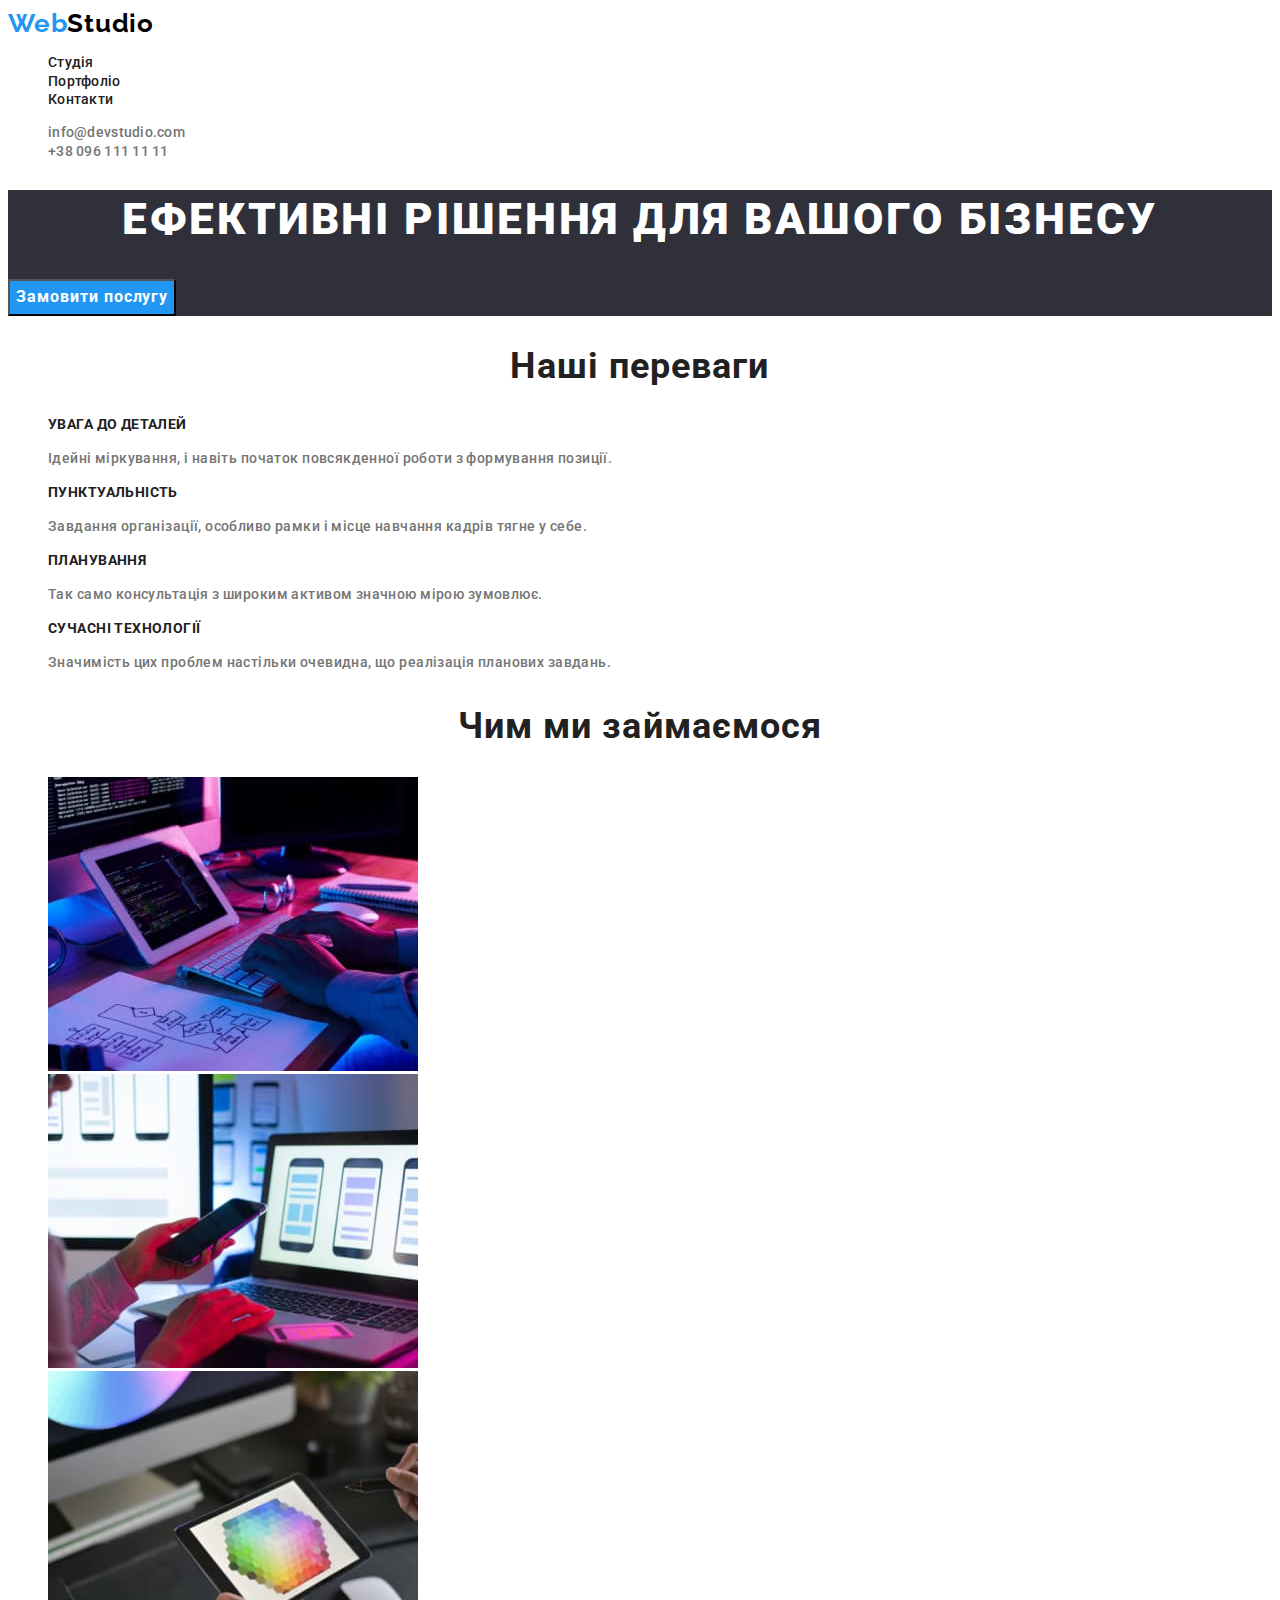
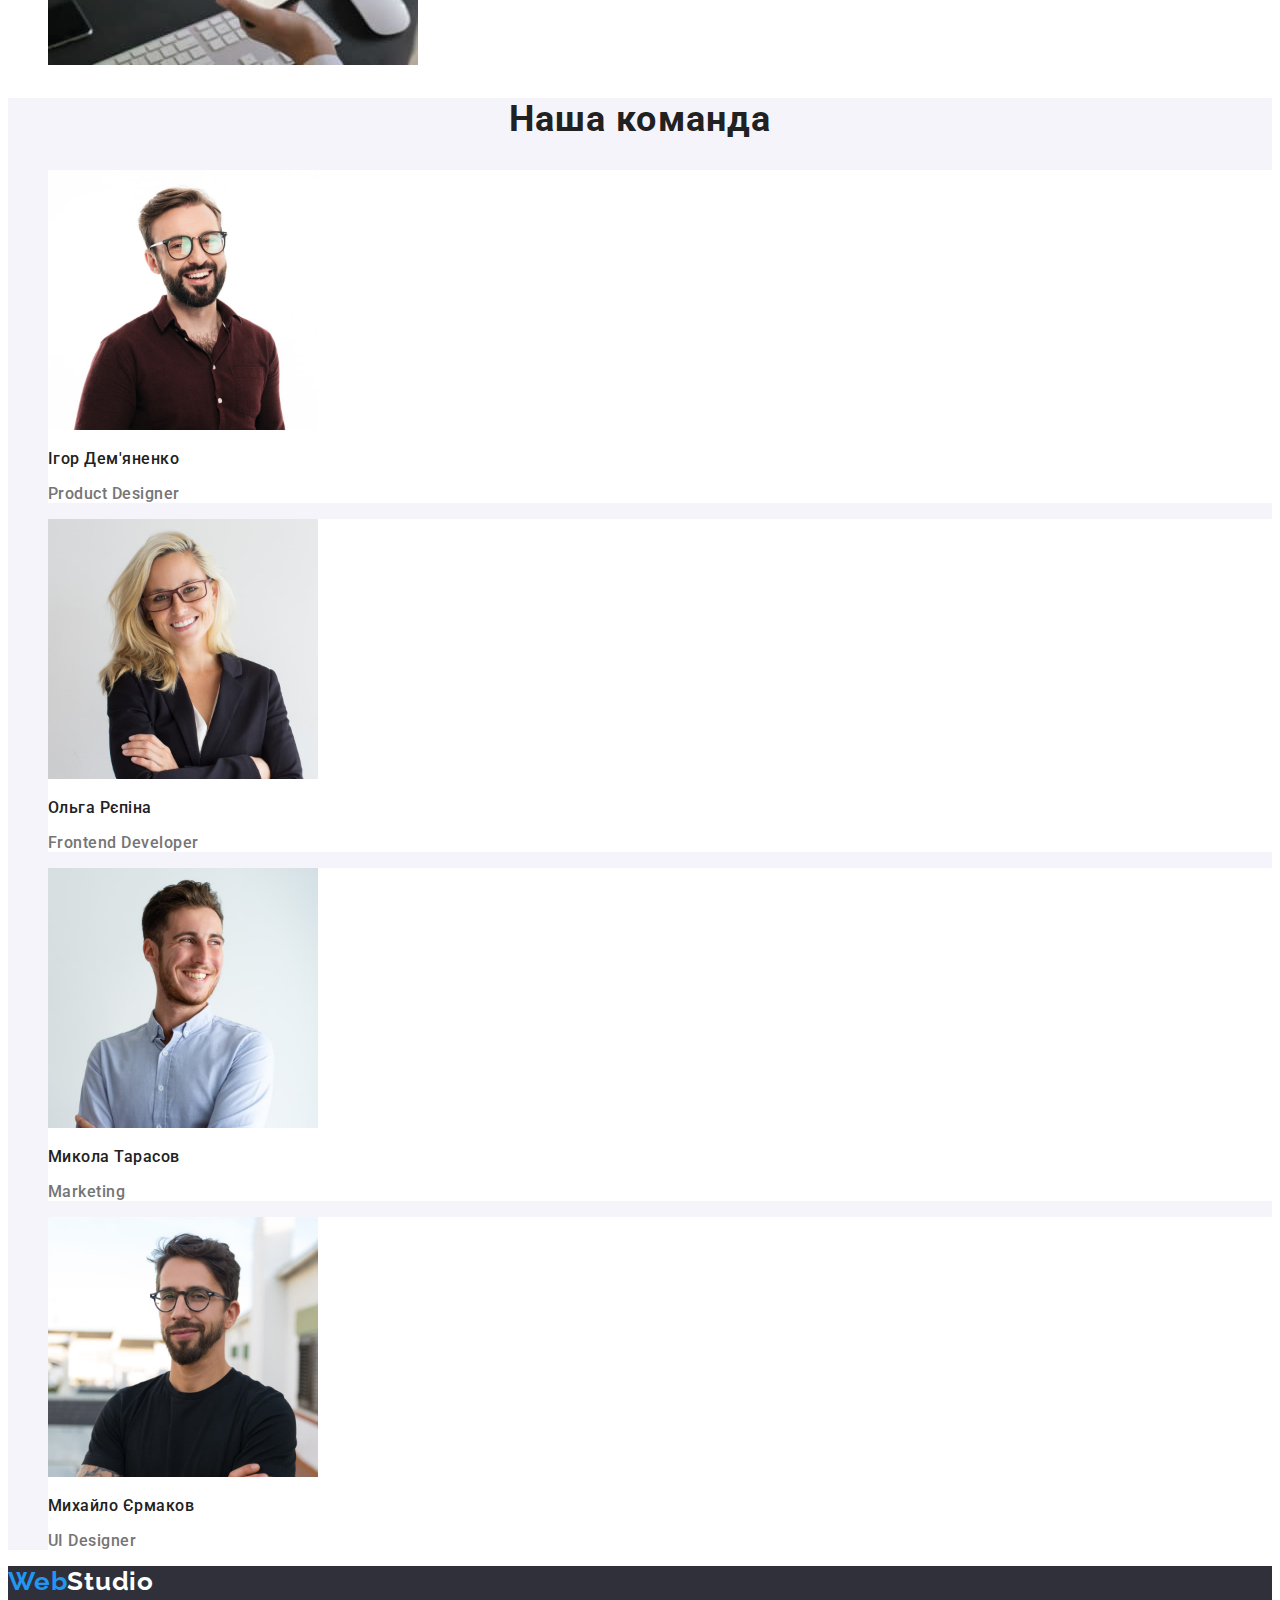
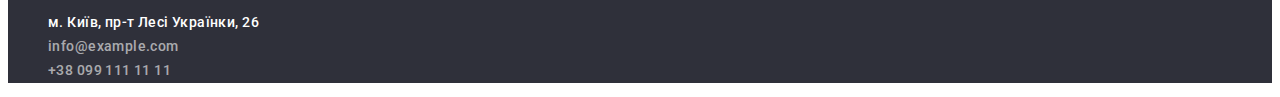
==== index.html @ 1964c26d "Initial comit" ====
<!DOCTYPE html>
<html lang="uk">
  <head>
    <meta charset="UTF-8" />
    <meta http-equiv="X-UA-Compatible" content="IE=edge" />
    <meta name="viewport" content="width=device-width, initial-scale=1.0" />
    <title>WebStudio</title>
    <link rel="preconnect" href="https://fonts.googleapis.com" />
    <link rel="preconnect" href="https://fonts.gstatic.com" crossorigin />
    <link
      href="https://fonts.googleapis.com/css2?family=Raleway:wght@700&family=Roboto:wght@400;500;700;900&display=swap"
      rel="stylesheet"
    />
    <link rel="stylesheet" href="./css/styles.css" />
  </head>
  <body>
    <!-- Main navigation -->
    <header class="page-header">
      <nav>
        <a class="page-logo" href="./index.html"
          >Web<span class="logo-part">Studio</span></a
        >
        <ul class="site-nav">
          <li>
            <a class="nav-link" href="./index.html">Студія</a>
          </li>
          <li>
            <a class="nav-link" href="./portfolio.html">Портфоліо</a>
          </li>
          <li>
            <a class="nav-link" href="#">Контакти</a>
          </li>
        </ul>
      </nav>
      <ul class="contacts-nav">
        <li>
          <a class="header-contacts" href="mailto:info@devstudio.com"
            >info@devstudio.com</a
          >
        </li>
        <li>
          <a class="header-contacts" href="tel:+380961111111"
            >+38 096 111 11 11</a
          >
        </li>
      </ul>
    </header>
    <!-- Main image -->
    <main>
      <!-- Hero section -->
      <section class="hero">
        <h1 class="hero-title">Ефективні рішення для вашого бізнесу</h1>
        <button class="hero-button" type="button">Замовити послугу</button>
      </section>
      <!-- Advantages -->
      <section class="section">
        <h2 class="section-title">Наші переваги</h2>
        <ul class="features">
          <li>
            <h3 class="feature-title">Увага до деталей</h3>
            <p class="feature-text">
              Ідейні міркування, і навіть початок повсякденної роботи з
              формування позиції.
            </p>
          </li>
          <li>
            <h3 class="feature-title">Пунктуальність</h3>
            <p class="feature-text">
              Завдання організації, особливо рамки і місце навчання кадрів тягне
              у себе.
            </p>
          </li>
          <li>
            <h3 class="feature-title">Планування</h3>
            <p class="feature-text">
              Так само консультація з широким активом значною мірою зумовлює.
            </p>
          </li>
          <li>
            <h3 class="feature-title">Сучасні технології</h3>
            <p class="feature-text">
              Значимість цих проблем настільки очевидна, що реалізація планових
              завдань.
            </p>
          </li>
        </ul>
      </section>
      <!-- Our work -->
      <section class="section-work">
        <h2 class="section-title">Чим ми займаємося</h2>
        <ul class="work-sample">
          <li>
            <img
              src="./images/development.jpg"
              alt="Програмування"
              width="370"
            />
          </li>
          <li>
            <img
              src="./images/mobileapp.jpg"
              alt="Мобільні додатки"
              width="370"
            />
          </li>
          <li><img src="./images/design.jpg" alt="Дизайн" width="370" /></li>
        </ul>
      </section>
      <!-- Team -->
      <section class="section-team">
        <h2 class="section-title">Наша команда</h2>
        <ul class="team">
          <li class="employee-card">
            <img
              src="./images/ihor_demyanenko.jpg"
              alt="Ігор Дем'яненко"
              width="270"
            />
            <h3 class="employee-name">Ігор Дем'яненко</h3>
            <p class="employee-position" lang="en">Product Designer</p>
          </li>
          <li class="employee-card">
            <img
              src="./images/olga_repina.jpg"
              alt="Ольга Рєпіна"
              width="270"
            />
            <h3 class="employee-name">Ольга Рєпіна</h3>
            <p class="employee-position" lang="en">Frontend Developer</p>
          </li>
          <li class="employee-card">
            <img
              src="./images/mykola_tarasov.jpg"
              alt="Микола Тарасов"
              width="270"
            />
            <h3 class="employee-name">Микола Тарасов</h3>
            <p class="employee-position" lang="en">Marketing</p>
          </li>
          <li class="employee-card">
            <img
              src="./images/myhailo_ermakov.jpg"
              alt="Михайло Єрмаков"
              width="270"
            />
            <h3 class="employee-name">Михайло Єрмаков</h3>
            <p class="employee-position" lang="en">UI Designer</p>
          </li>
        </ul>
      </section>
    </main>
    <!-- Footer part -->
    <footer class="page-footer">
      <a class="page-logo" href="./index.html"
        >Web<span class="footerlogo-part">Studio</span></a
      >
      <address>
        <ul>
          <li class="footer-adress">
            <a
              class="location"
              href="https://goo.gl/maps/CPtrU1FHBa2aNyZL9"
              target="_blank"
              rel="noopener noreferrer nofollow"
              >м. Київ, пр-т Лесі Українки, 26</a
            >
          </li>
          <li class="footer-contacts">
            <a class="footer-econtacts" href="mailto:info@example.com"
              >info@example.com</a
            >
          </li>
          <li class="footer-contacts">
            <a class="footer-econtacts" href="tel:+380991111111"
              >+38 099 111 11 11</a
            >
          </li>
        </ul>
      </address>
    </footer>
  </body>
</html>
---- css/styles.css ----
:root {
  --primary-body-color: #ffffff;
  --secondary-body-colour: #f5f4fa;
  --primary-text-color: #757575;
  --accent-color: #2196f3;
  --footer-background-color: #2f303a;
  --text-color: #212121;
  --hero-button-active: #188ceb;
  --black: #000000;
}

/* General decoration */

.link,
.page-logo,
.portfolio-link,
.location,
.header-contacts,
.nav-link,
.footer-econtacts {
  text-decoration: none;
  cursor: pointer;
}

body {
  font-family: "Roboto", sans-serif;
  font-size: 14px;
  font-style: normal;
  font-weight: 500;
  color: var(--primary-text-color);
}

.site-nav,
.contacts-nav,
.features,
.work-sample,
.team,
.footer-adress,
.footer-contacts,
.filter-list,
.portfolio-list {
  list-style: none;
}

.header-contacts:hover,
.header-contacts:focus,
.nav-link:hover,
.nav-link:focus,
.footer-econtacts:hover,
.footer-econtacts:focus,
.location:hover,
.location:focus {
  color: var(--accent-color);
}

/* Logo */

.page-logo {
  font-family: "Raleway";
  font-weight: 700;
  font-size: 26px;
  line-height: 1.19;
  letter-spacing: 0.03em;
  color: var(--accent-color);
}
.logo-part {
  font-family: "Raleway";
  font-weight: 700;
  font-size: 26px;
  line-height: 1.19;
  letter-spacing: 0.03em;
  color: var(--black);
}

/* Nav section */

.nav-link {
  line-height: 1.14;
  letter-spacing: 0.02em;
  color: var(--text-color);
}

.page-header {
  line-height: 1.34;
  letter-spacing: 0.02em;
}

.header-contacts {
  line-height: 1.14;
  letter-spacing: 0.02em;
  color: var(--primary-text-color);
}

/* Footer */

.page-footer {
  background-color: var(--footer-background-color);
}

.footerlogo-part {
  font-family: "Raleway";
  font-weight: 700;
  font-size: 26px;
  line-height: 1.19;
  letter-spacing: 0.03em;
  color: var(--primary-body-color);
}

.location {
  line-height: 1.71;
  letter-spacing: 0.03em;
  color: var(--primary-body-color);
}

.footer-adress {
  font-style: normal;
  line-height: 1.71;
  letter-spacing: 0.03em;
  color: var(--primary-body-color);
}

.footer-econtacts {
  font-style: normal;
  line-height: 1.71;
  letter-spacing: 0.03em;
  color: rgba(255, 255, 255, 0.6);
}

/* Hero main */

.hero {
  background-color: var(--footer-background-color);
}

.hero-button {
  font-family: inherit;
  font-weight: 700;
  font-size: 16px;
  line-height: 1.88;
  display: flex;
  align-items: center;
  text-align: center;
  letter-spacing: 0.06em;
  color: var(--primary-body-color);
  cursor: pointer;
  background-color: var(--accent-color);
}

.hero-button:focus,
.hero-button:hover {
  color: var(--primary-body-color);
  border: 1px solid var(--black);
}

.hero-title {
  font-weight: 900;
  font-size: 44px;
  line-height: 1.36;
  text-align: center;
  letter-spacing: 0.06em;
  text-transform: uppercase;
  color: var(--primary-body-color);
}

.section-title {
  font-weight: 700;
  font-size: 36px;
  line-height: 1.17;
  text-align: center;
  letter-spacing: 0.03em;
  color: var(--text-color);
}

/* Feature section */

.feature-title {
  font-size: 14px;
  font-weight: 700;
  line-height: 1.14;
  letter-spacing: 0.03em;
  text-transform: uppercase;
  color: var(--text-color);
}

.feature-text {
  line-height: 1.71;
  letter-spacing: 0.03em;
}

/* Our team */

.section-team {
  background-color: var(--secondary-body-colour);
}

.employee-card {
  background-color: var(--primary-body-color);
}

.employee-name {
  font-weight: 500;
  font-size: 16px;
  line-height: 1.19;
  letter-spacing: 0.03em;
  color: var(--text-color);
}

.employee-position {
  font-size: 16px;
  line-height: 1.19;
  letter-spacing: 0.03em;
}

/* Portfolio main */

.filter-button {
  font-family: inherit;
  font-weight: inherit;
  font-size: 16px;
  line-height: 1.62;
  text-align: center;
  letter-spacing: 0.03em;
  color: var(--text-color);
  cursor: pointer;
}
.filter-button:hover,
.filter-button:focus .filter-button:active {
  color: var(--primary-body-color);
  background-color: var(--accent-color);
}

.portfolio-name {
  font-style: normal;
  font-weight: 700;
  font-size: 18px;
  line-height: 2;
  letter-spacing: 0.06em;
  color: var(--text-color);
}
.portfolio-group {
  font-size: 16px;
  line-height: 1.88;
  letter-spacing: 0.03em;
  color: var(--primary-text-color);
}
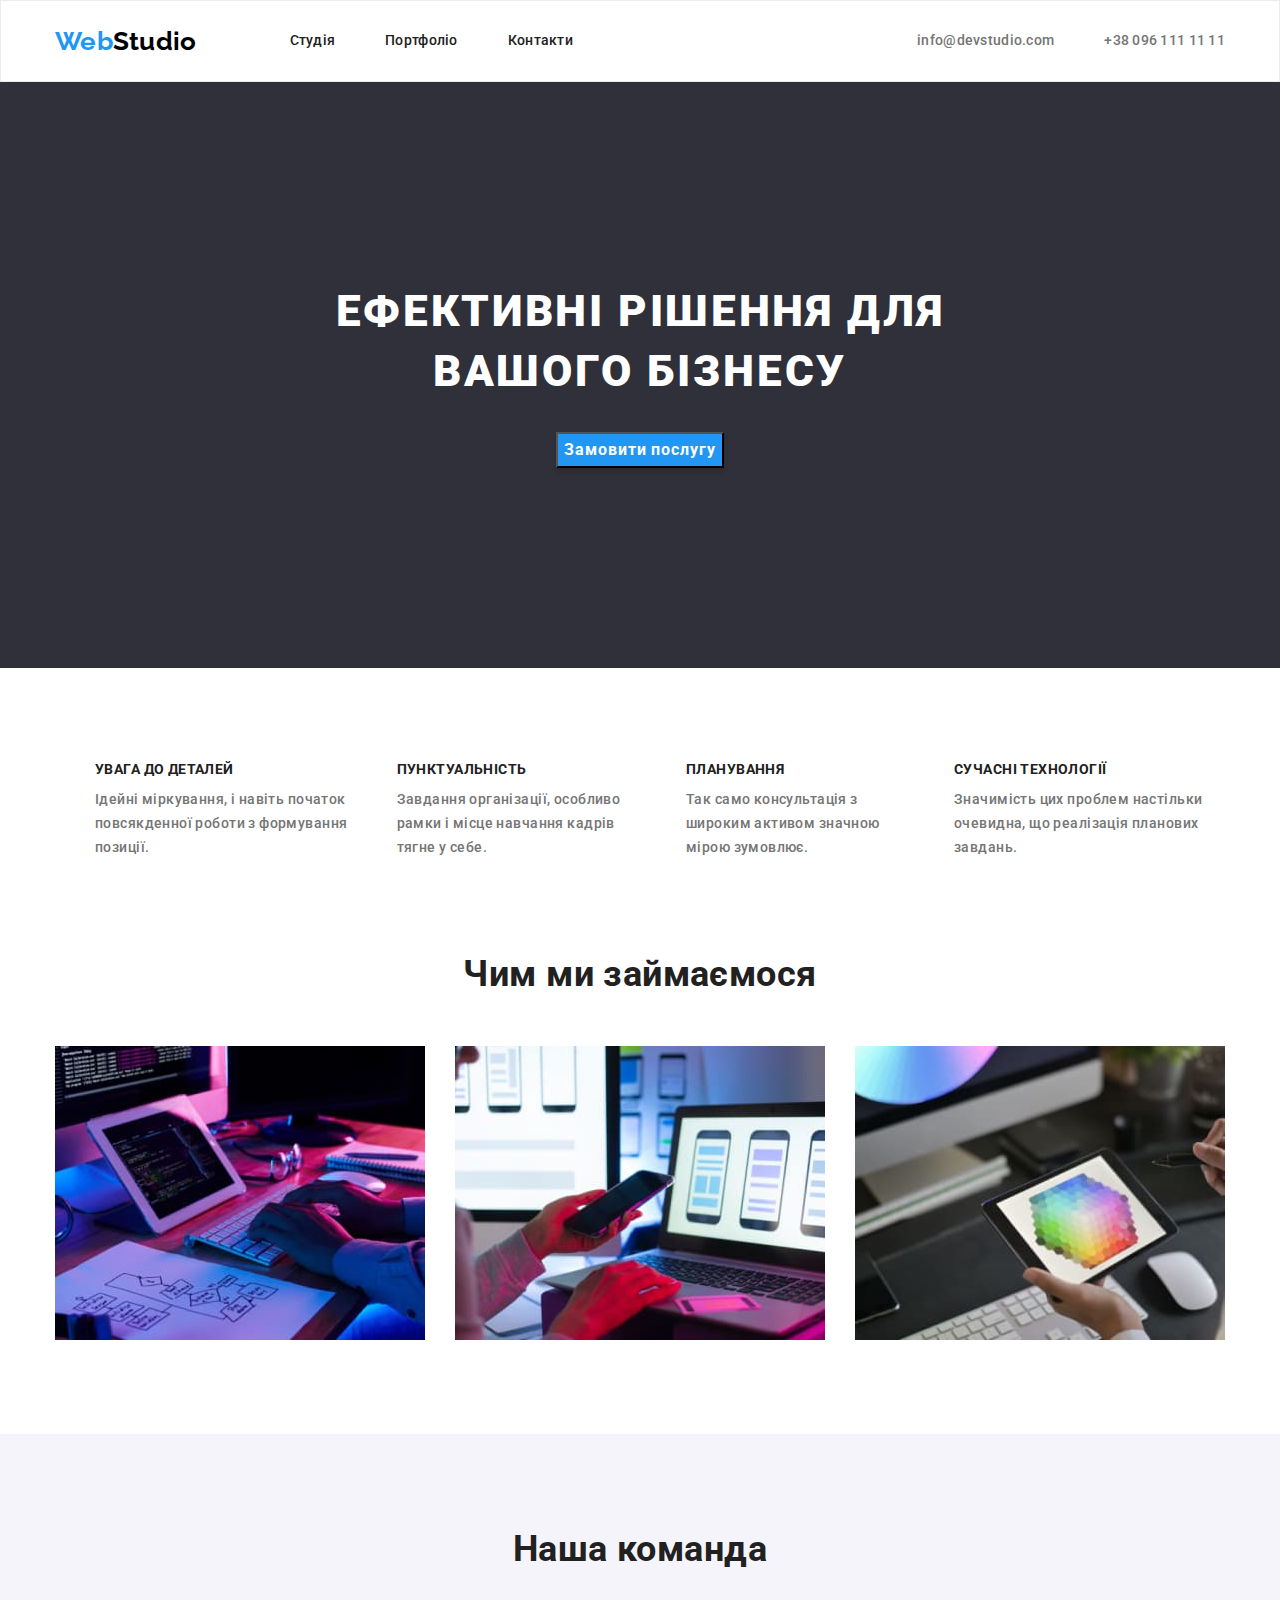
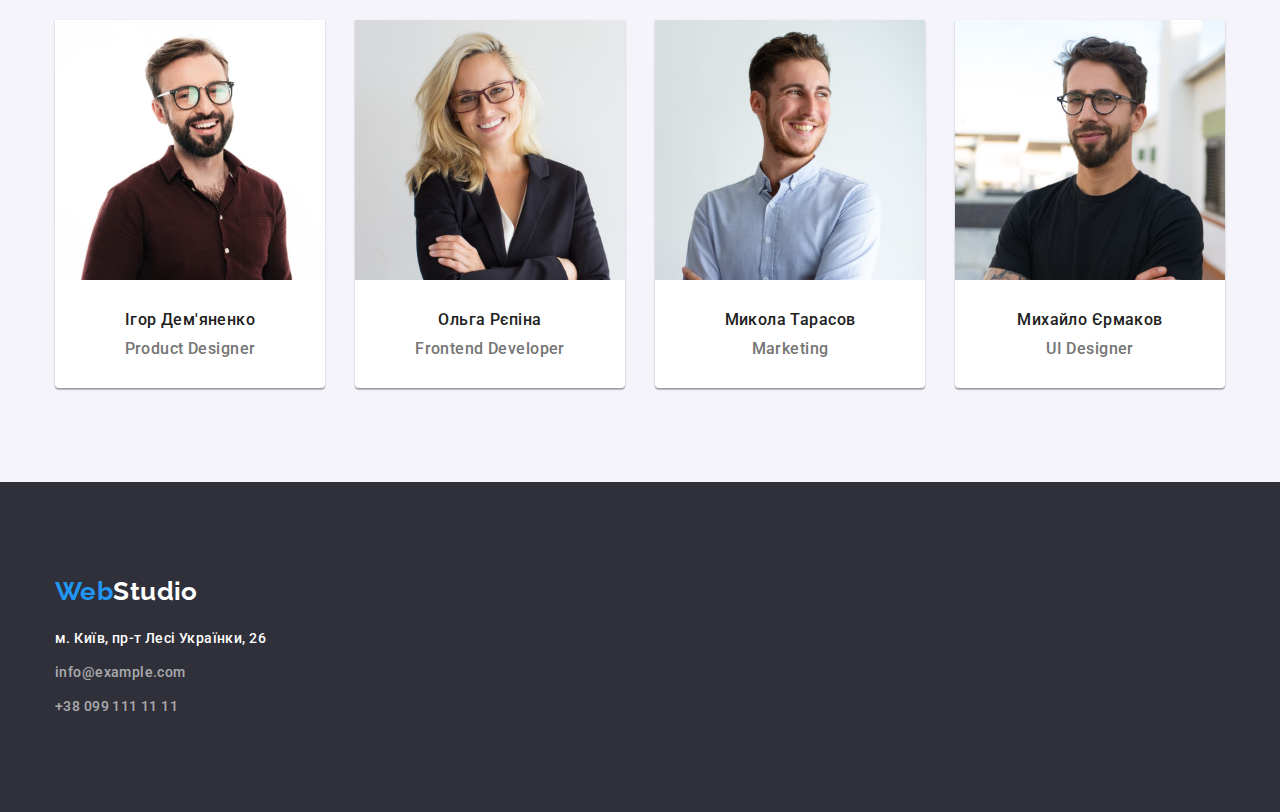
==== commit cccacbd7: "homework-finished" ====
--- a/index.html
+++ b/index.html
@@ -11,172 +11,195 @@
       href="https://fonts.googleapis.com/css2?family=Raleway:wght@700&family=Roboto:wght@400;500;700;900&display=swap"
       rel="stylesheet"
     />
+    <link rel="stylesheet" href="./css/modern-normalize.css" />
     <link rel="stylesheet" href="./css/styles.css" />
   </head>
   <body>
     <!-- Main navigation -->
+
     <header class="page-header">
-      <nav>
-        <a class="page-logo" href="./index.html"
-          >Web<span class="logo-part">Studio</span></a
-        >
-        <ul class="site-nav">
-          <li>
-            <a class="nav-link" href="./index.html">Студія</a>
+      <div class="container page-header-container">
+        <nav class="main-nav">
+          <a class="page-logo-header" href="./index.html"
+            >Web<span class="logo-part">Studio</span></a
+          >
+          <ul class="site-nav">
+            <li class="nav-element">
+              <a class="nav-link" href="./index.html">Студія</a>
+            </li>
+            <li class="nav-element">
+              <a class="nav-link" href="./portfolio.html">Портфоліо</a>
+            </li>
+            <li class="nav-element">
+              <a class="nav-link" href="#">Контакти</a>
+            </li>
+          </ul>
+        </nav>
+        <ul class="contacts-nav">
+          <li class="contact-element">
+            <a class="header-contacts" href="mailto:info@devstudio.com"
+              >info@devstudio.com</a
+            >
           </li>
-          <li>
-            <a class="nav-link" href="./portfolio.html">Портфоліо</a>
-          </li>
-          <li>
-            <a class="nav-link" href="#">Контакти</a>
+          <li class="contact-element">
+            <a class="header-contacts" href="tel:+380961111111"
+              >+38 096 111 11 11</a
+            >
           </li>
         </ul>
-      </nav>
-      <ul class="contacts-nav">
-        <li>
-          <a class="header-contacts" href="mailto:info@devstudio.com"
-            >info@devstudio.com</a
-          >
-        </li>
-        <li>
-          <a class="header-contacts" href="tel:+380961111111"
-            >+38 096 111 11 11</a
-          >
-        </li>
-      </ul>
+      </div>
     </header>
+
     <!-- Main image -->
     <main>
       <!-- Hero section -->
       <section class="hero">
-        <h1 class="hero-title">Ефективні рішення для вашого бізнесу</h1>
-        <button class="hero-button" type="button">Замовити послугу</button>
+        <div class="container hero-container">
+          <h1 class="hero-title">Ефективні рішення для вашого бізнесу</h1>
+          <button class="hero-button" type="button">Замовити послугу</button>
+        </div>
       </section>
       <!-- Advantages -->
       <section class="section">
-        <h2 class="section-title">Наші переваги</h2>
-        <ul class="features">
-          <li>
-            <h3 class="feature-title">Увага до деталей</h3>
-            <p class="feature-text">
-              Ідейні міркування, і навіть початок повсякденної роботи з
-              формування позиції.
-            </p>
-          </li>
-          <li>
-            <h3 class="feature-title">Пунктуальність</h3>
-            <p class="feature-text">
-              Завдання організації, особливо рамки і місце навчання кадрів тягне
-              у себе.
-            </p>
-          </li>
-          <li>
-            <h3 class="feature-title">Планування</h3>
-            <p class="feature-text">
-              Так само консультація з широким активом значною мірою зумовлює.
-            </p>
-          </li>
-          <li>
-            <h3 class="feature-title">Сучасні технології</h3>
-            <p class="feature-text">
-              Значимість цих проблем настільки очевидна, що реалізація планових
-              завдань.
-            </p>
-          </li>
-        </ul>
+        <div class="container advantages-container">
+          <h2 class="section-title visually-hidden">Наші переваги</h2>
+          <ul class="features">
+            <li>
+              <h3 class="feature-title">Увага до деталей</h3>
+              <p class="feature-text">
+                Ідейні міркування, і навіть початок повсякденної роботи з
+                формування позиції.
+              </p>
+            </li>
+            <li>
+              <h3 class="feature-title">Пунктуальність</h3>
+              <p class="feature-text">
+                Завдання організації, особливо рамки і місце навчання кадрів
+                тягне у себе.
+              </p>
+            </li>
+            <li>
+              <h3 class="feature-title">Планування</h3>
+              <p class="feature-text">
+                Так само консультація з широким активом значною мірою зумовлює.
+              </p>
+            </li>
+            <li>
+              <h3 class="feature-title">Сучасні технології</h3>
+              <p class="feature-text">
+                Значимість цих проблем настільки очевидна, що реалізація
+                планових завдань.
+              </p>
+            </li>
+          </ul>
+        </div>
       </section>
       <!-- Our work -->
-      <section class="section-work">
-        <h2 class="section-title">Чим ми займаємося</h2>
-        <ul class="work-sample">
-          <li>
-            <img
-              src="./images/development.jpg"
-              alt="Програмування"
-              width="370"
-            />
-          </li>
-          <li>
-            <img
-              src="./images/mobileapp.jpg"
-              alt="Мобільні додатки"
-              width="370"
-            />
-          </li>
-          <li><img src="./images/design.jpg" alt="Дизайн" width="370" /></li>
-        </ul>
+      <section class="section-work section">
+        <div class="container work-container">
+          <h2 class="section-title">Чим ми займаємося</h2>
+          <ul class="work-sample">
+            <li>
+              <img
+                src="./images/development.jpg"
+                alt="Програмування"
+                width="370"
+              />
+            </li>
+            <li>
+              <img
+                src="./images/mobileapp.jpg"
+                alt="Мобільні додатки"
+                width="370"
+              />
+            </li>
+            <li><img src="./images/design.jpg" alt="Дизайн" width="370" /></li>
+          </ul>
+        </div>
       </section>
       <!-- Team -->
-      <section class="section-team">
-        <h2 class="section-title">Наша команда</h2>
-        <ul class="team">
-          <li class="employee-card">
-            <img
-              src="./images/ihor_demyanenko.jpg"
-              alt="Ігор Дем'яненко"
-              width="270"
-            />
-            <h3 class="employee-name">Ігор Дем'яненко</h3>
-            <p class="employee-position" lang="en">Product Designer</p>
-          </li>
-          <li class="employee-card">
-            <img
-              src="./images/olga_repina.jpg"
-              alt="Ольга Рєпіна"
-              width="270"
-            />
-            <h3 class="employee-name">Ольга Рєпіна</h3>
-            <p class="employee-position" lang="en">Frontend Developer</p>
-          </li>
-          <li class="employee-card">
-            <img
-              src="./images/mykola_tarasov.jpg"
-              alt="Микола Тарасов"
-              width="270"
-            />
-            <h3 class="employee-name">Микола Тарасов</h3>
-            <p class="employee-position" lang="en">Marketing</p>
-          </li>
-          <li class="employee-card">
-            <img
-              src="./images/myhailo_ermakov.jpg"
-              alt="Михайло Єрмаков"
-              width="270"
-            />
-            <h3 class="employee-name">Михайло Єрмаков</h3>
-            <p class="employee-position" lang="en">UI Designer</p>
-          </li>
-        </ul>
+      <section class="section-team section">
+        <div class="container team-container">
+          <h2 class="section-title">Наша команда</h2>
+          <ul class="team">
+            <li class="employee-card">
+              <img
+                src="./images/ihor_demyanenko.jpg"
+                alt="Ігор Дем'яненко"
+                width="270"
+              />
+              <div class="employee-description">
+                <h3 class="employee-name">Ігор Дем'яненко</h3>
+                <p class="employee-position" lang="en">Product Designer</p>
+              </div>
+            </li>
+            <li class="employee-card">
+              <img
+                src="./images/olga_repina.jpg"
+                alt="Ольга Рєпіна"
+                width="270"
+              />
+              <div class="employee-description">
+                <h3 class="employee-name">Ольга Рєпіна</h3>
+                <p class="employee-position" lang="en">Frontend Developer</p>
+              </div>
+            </li>
+            <li class="employee-card">
+              <img
+                src="./images/mykola_tarasov.jpg"
+                alt="Микола Тарасов"
+                width="270"
+              />
+              <div class="employee-description">
+                <h3 class="employee-name">Микола Тарасов</h3>
+                <p class="employee-position" lang="en">Marketing</p>
+              </div>
+            </li>
+            <li class="employee-card">
+              <img
+                src="./images/myhailo_ermakov.jpg"
+                alt="Михайло Єрмаков"
+                width="270"
+              />
+              <div class="employee-description">
+                <h3 class="employee-name">Михайло Єрмаков</h3>
+                <p class="employee-position" lang="en">UI Designer</p>
+              </div>
+            </li>
+          </ul>
+        </div>
       </section>
     </main>
     <!-- Footer part -->
     <footer class="page-footer">
-      <a class="page-logo" href="./index.html"
-        >Web<span class="footerlogo-part">Studio</span></a
-      >
-      <address>
-        <ul>
-          <li class="footer-adress">
-            <a
-              class="location"
-              href="https://goo.gl/maps/CPtrU1FHBa2aNyZL9"
-              target="_blank"
-              rel="noopener noreferrer nofollow"
-              >м. Київ, пр-т Лесі Українки, 26</a
-            >
-          </li>
-          <li class="footer-contacts">
-            <a class="footer-econtacts" href="mailto:info@example.com"
-              >info@example.com</a
-            >
-          </li>
-          <li class="footer-contacts">
-            <a class="footer-econtacts" href="tel:+380991111111"
-              >+38 099 111 11 11</a
-            >
-          </li>
-        </ul>
-      </address>
+      <div class="container">
+        <a class="page-logo-footer" href="./index.html"
+          >Web<span class="footerlogo-part">Studio</span></a
+        >
+        <address>
+          <ul class="footer-list">
+            <li class="footer-adress">
+              <a
+                class="location"
+                href="https://goo.gl/maps/CPtrU1FHBa2aNyZL9"
+                target="_blank"
+                rel="noopener noreferrer nofollow"
+                >м. Київ, пр-т Лесі Українки, 26</a
+              >
+            </li>
+            <li class="footer-contacts">
+              <a class="footer-econtacts" href="mailto:info@example.com"
+                >info@example.com</a
+              >
+            </li>
+            <li class="footer-contacts">
+              <a class="footer-econtacts" href="tel:+380991111111"
+                >+38 099 111 11 11</a
+              >
+            </li>
+          </ul>
+        </address>
+      </div>
     </footer>
   </body>
 </html>
--- a/css/styles.css
+++ b/css/styles.css
@@ -7,12 +7,14 @@
   --text-color: #212121;
   --hero-button-active: #188ceb;
   --black: #000000;
+  --border-portfolio-color: #eeeeee;
 }
 
 /* General decoration */
 
 .link,
-.page-logo,
+.page-logo-header,
+.page-logo-footer,
 .portfolio-link,
 .location,
 .header-contacts,
@@ -25,9 +27,9 @@
 body {
   font-family: "Roboto", sans-serif;
   font-size: 14px;
-  font-style: normal;
   font-weight: 500;
   color: var(--primary-text-color);
+  letter-spacing: 0.03em;
 }
 
 .site-nav,
@@ -53,22 +55,35 @@
   color: var(--accent-color);
 }
 
+.visually-hidden {
+  position: absolute;
+  white-space: nowrap;
+  width: 1px;
+  height: 1px;
+  overflow: hidden;
+  border: 0;
+  padding: 0;
+  clip: rect(0 0 0 0);
+  clip-path: inset(50%);
+  margin: -1px;
+}
+
 /* Logo */
 
-.page-logo {
-  font-family: "Raleway";
+.page-logo-header,
+.page-logo-footer {
+  font-family: "Raleway", sans-serif;
   font-weight: 700;
   font-size: 26px;
   line-height: 1.19;
-  letter-spacing: 0.03em;
   color: var(--accent-color);
 }
+
 .logo-part {
-  font-family: "Raleway";
+  font-family: "Raleway", sans-serif;
   font-weight: 700;
   font-size: 26px;
   line-height: 1.19;
-  letter-spacing: 0.03em;
   color: var(--black);
 }
 
@@ -83,6 +98,8 @@
 .page-header {
   line-height: 1.34;
   letter-spacing: 0.02em;
+  border: 1px solid #ececec;
+  /* box-shadow: 0px 4px 4px rgba(0, 0, 0, 0.25); */
 }
 
 .header-contacts {
@@ -98,31 +115,27 @@
 }
 
 .footerlogo-part {
-  font-family: "Raleway";
+  font-family: "Raleway", sans-serif;
   font-weight: 700;
   font-size: 26px;
   line-height: 1.19;
-  letter-spacing: 0.03em;
   color: var(--primary-body-color);
 }
 
 .location {
   line-height: 1.71;
-  letter-spacing: 0.03em;
   color: var(--primary-body-color);
 }
 
 .footer-adress {
   font-style: normal;
   line-height: 1.71;
-  letter-spacing: 0.03em;
   color: var(--primary-body-color);
 }
 
 .footer-econtacts {
   font-style: normal;
   line-height: 1.71;
-  letter-spacing: 0.03em;
   color: rgba(255, 255, 255, 0.6);
 }
 
@@ -137,19 +150,23 @@
   font-weight: 700;
   font-size: 16px;
   line-height: 1.88;
-  display: flex;
   align-items: center;
   text-align: center;
   letter-spacing: 0.06em;
   color: var(--primary-body-color);
   cursor: pointer;
   background-color: var(--accent-color);
+  box-shadow: 0px 4px 4px rgba(0, 0, 0, 0.15);
+  /* border-radius: 4px; */
 }
 
 .hero-button:focus,
 .hero-button:hover {
   color: var(--primary-body-color);
-  border: 1px solid var(--black);
+  background: var(--hero-button-active);
+  /* border: 1px solid var(--black);
+  box-shadow: 0px 4px 4px rgba(0, 0, 0, 0.15);
+  border-radius: 4px; */
 }
 
 .hero-title {
@@ -167,8 +184,9 @@
   font-size: 36px;
   line-height: 1.17;
   text-align: center;
-  letter-spacing: 0.03em;
-  color: var(--text-color);
+  color: var(--text-color);
+  margin-bottom: 50px;
+  margin-top: 0;
 }
 
 /* Feature section */
@@ -177,14 +195,15 @@
   font-size: 14px;
   font-weight: 700;
   line-height: 1.14;
-  letter-spacing: 0.03em;
   text-transform: uppercase;
   color: var(--text-color);
+  margin-top: 0;
+  margin-bottom: 10px;
 }
 
 .feature-text {
   line-height: 1.71;
-  letter-spacing: 0.03em;
+  margin: 0;
 }
 
 /* Our team */
@@ -195,20 +214,23 @@
 
 .employee-card {
   background-color: var(--primary-body-color);
+  text-align: center;
+  box-shadow: 0px 1px 3px rgba(0, 0, 0, 0.12), 0px 1px 1px rgba(0, 0, 0, 0.14),
+    0px 2px 1px rgba(0, 0, 0, 0.2);
+  border-radius: 0px 0px 4px 4px;
 }
 
 .employee-name {
   font-weight: 500;
   font-size: 16px;
   line-height: 1.19;
-  letter-spacing: 0.03em;
-  color: var(--text-color);
+  color: var(--text-color);
+  margin-bottom: 10px;
 }
 
 .employee-position {
   font-size: 16px;
   line-height: 1.19;
-  letter-spacing: 0.03em;
 }
 
 /* Portfolio main */
@@ -219,12 +241,13 @@
   font-size: 16px;
   line-height: 1.62;
   text-align: center;
-  letter-spacing: 0.03em;
+  letter-spacing: inherit;
   color: var(--text-color);
   cursor: pointer;
 }
 .filter-button:hover,
-.filter-button:focus .filter-button:active {
+.filter-button:focus,
+.filter-button:active {
   color: var(--primary-body-color);
   background-color: var(--accent-color);
 }
@@ -240,6 +263,198 @@
 .portfolio-group {
   font-size: 16px;
   line-height: 1.88;
-  letter-spacing: 0.03em;
   color: var(--primary-text-color);
-}
+  display: inline-block;
+}
+
+.project-description {
+  border-left: 1px solid var(--border-portfolio-color);
+  border-bottom: 1px solid var(--border-portfolio-color);
+  border-right: 1px solid var(--border-portfolio-color);
+}
+
+.page-header-container,
+.work-sample {
+  display: flex;
+  justify-content: space-between;
+  align-items: center;
+}
+
+.container {
+  margin-left: auto;
+  margin-right: auto;
+  width: 1200px;
+  padding-left: 15px;
+  padding-right: 15px;
+}
+
+.main-nav,
+.site-nav,
+.contacts-nav {
+  display: flex;
+  justify-content: space-between;
+  align-items: center;
+  padding-left: 0;
+}
+
+.contacts-nav {
+  padding-left: 0;
+  padding-right: 0;
+}
+
+.features {
+  display: flex;
+  align-items: flex-start;
+  gap: 30px;
+}
+
+.container-section-work {
+  display: flex;
+  justify-content: space-around;
+  align-items: center;
+}
+
+img {
+  display: block;
+}
+
+.nav-link,
+.header-contacts {
+  display: block;
+  padding-top: 32px;
+  padding-bottom: 32px;
+}
+
+.page-logo-header {
+  padding-top: 24px;
+  padding-bottom: 24px;
+  margin-right: 93px;
+}
+
+.team {
+  display: flex;
+  justify-content: space-around;
+  align-items: center;
+  padding-left: 0;
+  margin-bottom: 0;
+  margin-top: 0;
+}
+
+.employee-card:not(:nth-child(4n)) {
+  margin-right: 30px;
+}
+
+.site-nav,
+.hero-title,
+.contacts-nav {
+  margin: 0;
+}
+
+.nav-element:not(:last-child),
+.contact-element:first-child {
+  margin-right: 50px;
+}
+
+.hero-container {
+  padding-top: 200px;
+  padding-bottom: 200px;
+  width: 696px;
+  text-align: center;
+  align-items: center;
+}
+
+.section,
+.page-footer {
+  padding-top: 94px;
+  padding-bottom: 94px;
+  margin-top: 0;
+  margin-bottom: 0;
+}
+
+.hero-title {
+  margin-bottom: 30px;
+  align-items: center;
+}
+
+.hero-button {
+  display: inline-block;
+}
+.filter-list,
+.portfolio-list {
+  display: flex;
+}
+
+.filter-list {
+  justify-content: center;
+  align-items: center;
+  gap: 8px;
+}
+
+.portfolio-list {
+  flex-wrap: wrap;
+  gap: 30px;
+}
+
+.work-sample {
+  margin-top: 0;
+  margin-bottom: 0;
+  padding-left: 0;
+}
+
+.filter-list {
+  margin-top: 0;
+  margin-bottom: 50px;
+  padding-left: 0;
+}
+
+.section-work {
+  padding-top: 0;
+}
+
+.employee-description {
+  padding-top: 30px;
+  padding-bottom: 30px;
+}
+
+h3,
+p {
+  margin-top: 0;
+  margin-bottom: 0;
+}
+
+.features,
+.footer-list,
+.portfolio-list {
+  margin-top: 0;
+  margin-bottom: 0;
+}
+
+.footer-list,
+.portfolio-list {
+  padding-left: 0;
+}
+
+.footer-adress {
+  margin-top: 20px;
+}
+
+.footer-contacts {
+  margin-top: 10px;
+}
+
+.portfolio-card {
+  text-align: center;
+  width: 370px;
+}
+
+.portfolio-name {
+  margin-top: 0;
+  margin-bottom: 4px;
+}
+
+.project-description {
+  padding-top: 20px;
+  padding-left: 24px;
+  padding-bottom: 20px;
+  padding-right: 24px;
+}
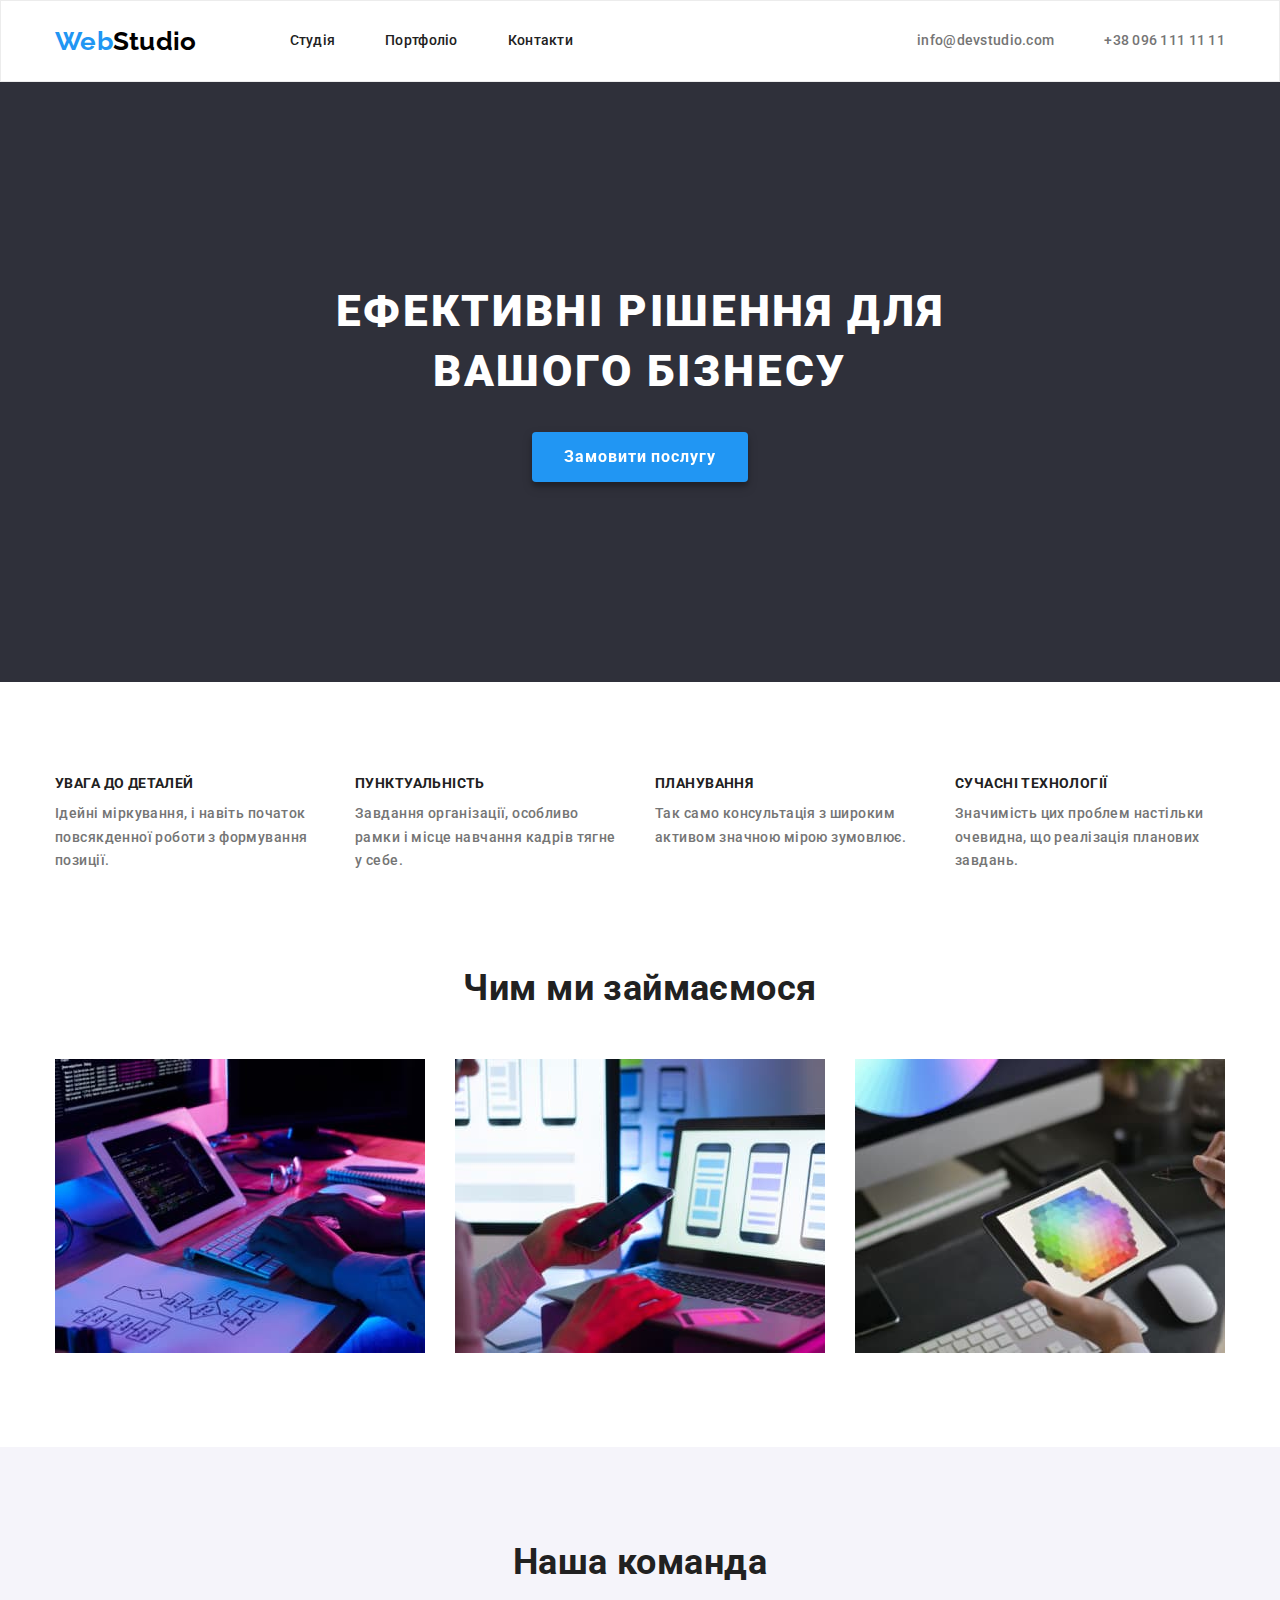
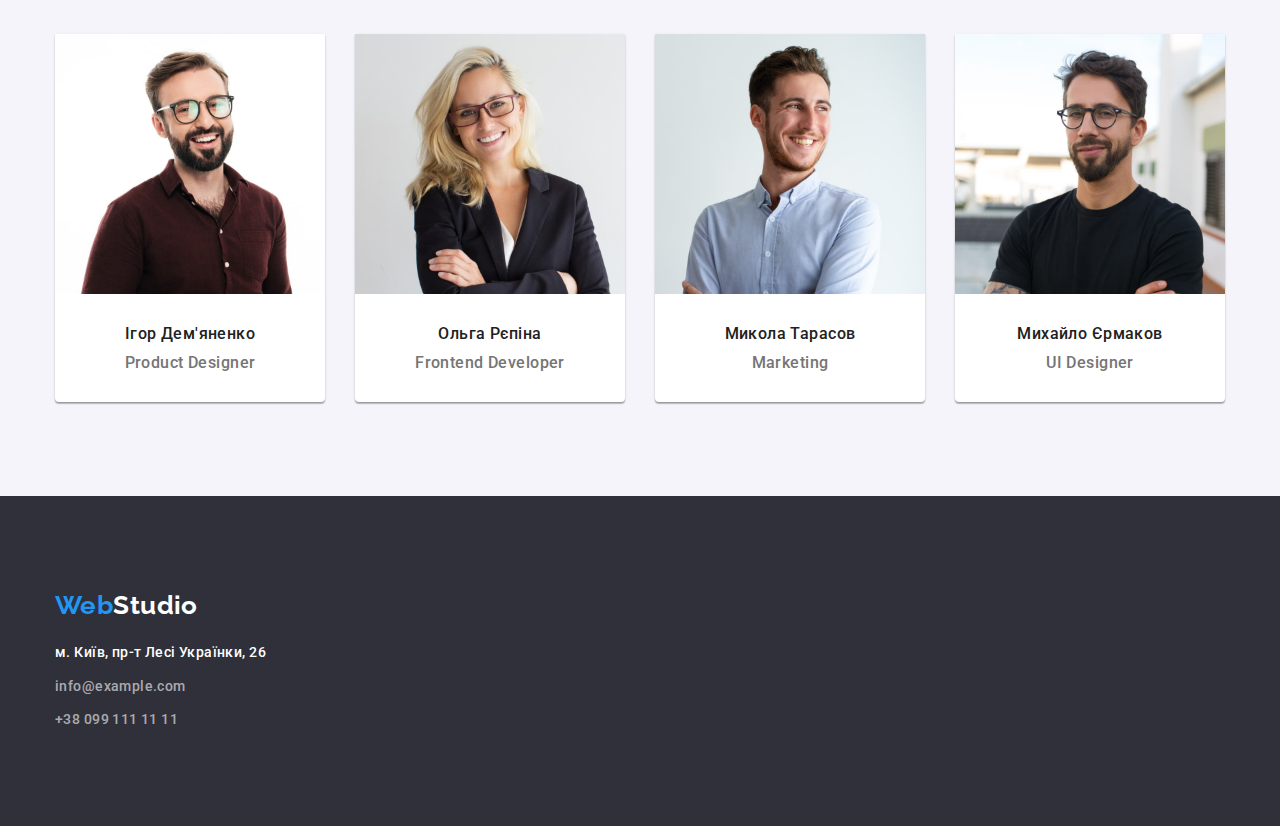
==== commit 199dda9c: "final commit" ====
--- a/index.html
+++ b/index.html
@@ -64,27 +64,27 @@
         <div class="container advantages-container">
           <h2 class="section-title visually-hidden">Наші переваги</h2>
           <ul class="features">
-            <li>
+            <li class="features-card">
               <h3 class="feature-title">Увага до деталей</h3>
               <p class="feature-text">
                 Ідейні міркування, і навіть початок повсякденної роботи з
                 формування позиції.
               </p>
             </li>
-            <li>
+            <li class="features-card">
               <h3 class="feature-title">Пунктуальність</h3>
               <p class="feature-text">
                 Завдання організації, особливо рамки і місце навчання кадрів
                 тягне у себе.
               </p>
             </li>
-            <li>
+            <li class="features-card">
               <h3 class="feature-title">Планування</h3>
               <p class="feature-text">
                 Так само консультація з широким активом значною мірою зумовлює.
               </p>
             </li>
-            <li>
+            <li class="features-card">
               <h3 class="feature-title">Сучасні технології</h3>
               <p class="feature-text">
                 Значимість цих проблем настільки очевидна, що реалізація
--- a/css/styles.css
+++ b/css/styles.css
@@ -157,7 +157,15 @@
   cursor: pointer;
   background-color: var(--accent-color);
   box-shadow: 0px 4px 4px rgba(0, 0, 0, 0.15);
-  /* border-radius: 4px; */
+  border-radius: 4px;
+  border: none;
+  width: 216px;
+  left: 692px;
+  height: 50px;
+  top: 430px;
+  filter: drop-shadow(0px 4px 4px rgba(0, 0, 0, 0.25));
+  padding-top: 10px;
+  padding-bottom: 10px;
 }
 
 .hero-button:focus,
@@ -241,15 +249,25 @@
   font-size: 16px;
   line-height: 1.62;
   text-align: center;
-  letter-spacing: inherit;
+  letter-spacing: 0.03em;
   color: var(--text-color);
   cursor: pointer;
+  border: none;
+  background: var(--secondary-body-colour);
+  border-radius: 4px;
+  padding-top: 6px;
+  padding-bottom: 6px;
+  padding-left: 22px;
+  padding-right: 22px;
 }
 .filter-button:hover,
 .filter-button:focus,
 .filter-button:active {
   color: var(--primary-body-color);
   background-color: var(--accent-color);
+  box-shadow: 0px 3px 1px rgba(0, 0, 0, 0.1), 0px 1px 2px rgba(0, 0, 0, 0.08),
+    0px 2px 2px rgba(0, 0, 0, 0.12);
+  border-radius: 4px;
 }
 
 .portfolio-name {
@@ -306,6 +324,11 @@
   display: flex;
   align-items: flex-start;
   gap: 30px;
+  padding-left: 0;
+}
+
+.features-card {
+  width: 270px;
 }
 
 .container-section-work {
@@ -356,11 +379,16 @@
 }
 
 .hero-container {
+  /* padding-top: 200px;
+  padding-bottom: 200px; */
+  width: 696px;
+  text-align: center;
+  align-items: center;
+}
+
+.hero {
   padding-top: 200px;
   padding-bottom: 200px;
-  width: 696px;
-  text-align: center;
-  align-items: center;
 }
 
 .section,
@@ -434,7 +462,7 @@
   padding-left: 0;
 }
 
-.footer-adress {
+.footer-list {
   margin-top: 20px;
 }
 
